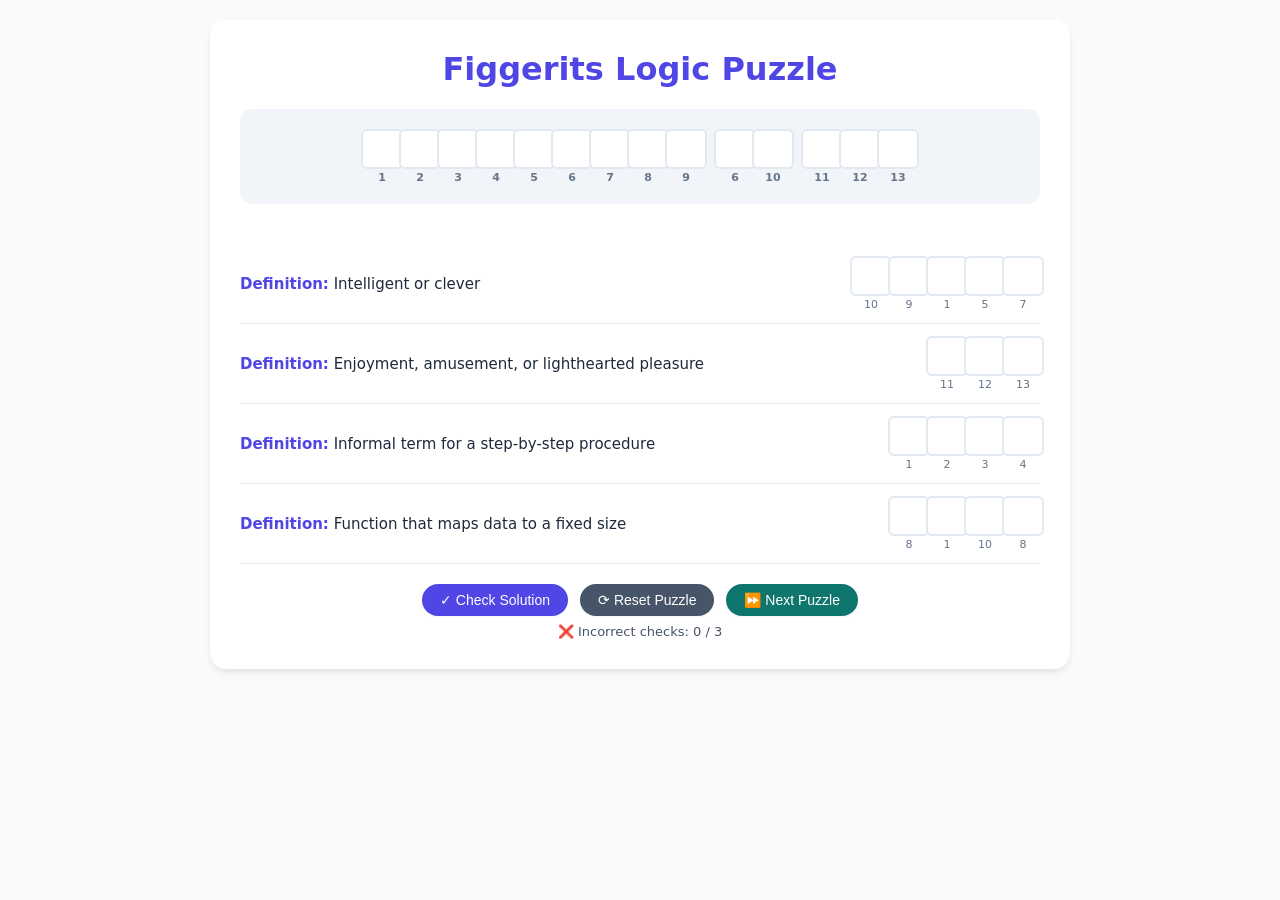
==== figgerets.html @ d5fcf30b "Add files via upload" ====
<!DOCTYPE html>
<html lang="en">
<head>
    <meta charset="UTF-8">
    <meta name="viewport" content="width=device-width, initial-scale=1.0, user-scalable=yes">
    <title>Figgerits Clone | CS Phrases + External Data</title>
    <style>
        /* -------- ORIGINAL APPEARANCE – UNCHANGED -------- */
        :root {
            --primary: #4f46e5;
            --background: #f8fafc;
            --card-bg: #ffffff;
            --text: #1e293b;
            --border: #e2e8f0;
        }

        body {
            font-family: system-ui, -apple-system, sans-serif;
            background-color: var(--background);
            color: var(--text);
            margin: 0;
            padding: 20px;
            display: flex;
            flex-direction: column;
            align-items: center;
        }

        .container {
            max-width: 800px;
            width: 100%;
            background: var(--card-bg);
            padding: 30px;
            border-radius: 16px;
            box-shadow: 0 4px 6px -1px rgb(0 0 0 / 0.1);
        }

        h1 {
            text-align: center;
            color: var(--primary);
            margin-top: 0;
        }

        /* Phrase Section */
        #main-phrase {
            display: flex;
            flex-wrap: wrap;
            gap: 15px;
            justify-content: center;
            margin-bottom: 40px;
            padding: 20px;
            background: #f1f5f9;
            border-radius: 12px;
        }

        .word-block {
            display: flex;
            gap: 4px;
        }

        /* Universal Tile Styling */
        .tile {
            display: flex;
            flex-direction: column;
            align-items: center;
            width: 34px;
        }

        .tile input {
            width: 100%;
            height: 34px;
            text-align: center;
            font-size: 18px;
            font-weight: bold;
            text-transform: uppercase;
            border: 2px solid var(--border);
            border-radius: 6px;
            outline: none;
            background: #fff;
        }

        .tile input:focus {
            border-color: var(--primary);
            background: #eef2ff;
        }

        .tile span {
            font-size: 11px;
            color: #64748b;
            margin-top: 2px;
        }

        /* Clues Section */
        .clue-row {
            display: flex;
            align-items: center;
            justify-content: space-between;
            padding: 12px 0;
            border-bottom: 1px solid var(--border);
            gap: 20px;
        }

        .clue-text {
            flex: 1;
            font-size: 15px;
        }

        .clue-text strong {
            color: var(--primary);
        }

        .clue-inputs {
            display: flex;
            gap: 4px;
        }

        /* Game status & controls */
        .game-status {
            margin-top: 20px;
            text-align: center;
        }

        .status-message {
            padding: 12px;
            border-radius: 8px;
            font-weight: bold;
            font-size: 16px;
            margin-bottom: 12px;
        }

        .win-msg {
            background: #bbf7d0;
            color: #166534;
        }

        .loss-msg {
            background: #fee2e2;
            color: #991b1b;
        }

        .action-buttons {
            display: flex;
            gap: 12px;
            justify-content: center;
            margin-top: 8px;
            flex-wrap: wrap;
        }

        .action-btn {
            background: var(--primary);
            border: none;
            color: white;
            font-weight: 500;
            padding: 8px 18px;
            border-radius: 30px;
            cursor: pointer;
            font-size: 14px;
            transition: opacity 0.2s;
            box-shadow: 0 1px 2px rgba(0,0,0,0.05);
        }

        .action-btn:hover {
            opacity: 0.85;
        }

        .action-btn.reset-btn {
            background: #475569;
        }

        .action-btn.next-btn {
            background: #0f766e;
        }

        #attempt-counter {
            font-size: 13px;
            color: #475569;
            margin-top: 8px;
        }
        
        /* Loading indicator */
        .loading {
            text-align: center;
            padding: 40px;
            color: var(--primary);
            font-weight: bold;
        }
    </style>
</head>
<body>

<div class="container">
    <h1>Figgerits Logic Puzzle</h1>
    
    <div id="main-phrase" class="loading">Loading puzzles...</div>
    <div id="clues-container"></div>

    <div class="game-status">
        <div id="status-message" class="status-message" style="display: none;"></div>
        <div class="action-buttons">
            <button id="check-btn" class="action-btn" disabled>✓ Check Solution</button>
            <button id="reset-btn" class="action-btn reset-btn" disabled>⟳ Reset Puzzle</button>
            <button id="next-btn" class="action-btn next-btn" disabled>⏩ Next Puzzle</button>
        </div>
        <div id="attempt-counter">❌ Incorrect checks: 0 / 3</div>
    </div>

    <div id="win-message" style="display: none;">🎉 Congratulations! You solved the puzzle!</div>
</div>

<script>
    // --------------------------------------------------------------
    // EXTERNAL DATA LOADING
    // --------------------------------------------------------------
    let phraseList = [];
    let cluePool = [];
    let currentPhraseIndex = 0;
    let currentPhraseText = "";
    let currentClues = [];
    let currentLetterMap = {};
    
    // Game state
    let incorrectAttempts = 0;
    let gameActive = true;
    let gameWon = false;
    let dataLoaded = false;
    
    // DOM elements
    const mainPhraseContainer = document.getElementById('main-phrase');
    const cluesContainer = document.getElementById('clues-container');
    const winMessageDiv = document.getElementById('win-message');
    const statusMsgDiv = document.getElementById('status-message');
    const attemptCounterSpan = document.getElementById('attempt-counter');
    const checkBtn = document.getElementById('check-btn');
    const resetBtn = document.getElementById('reset-btn');
    const nextBtn = document.getElementById('next-btn');
    
    // Helper functions (defined early)
    function getUniqueLetters(phraseText) {
        return new Set(phraseText.replace(/[^A-Z]/g, ''));
    }
    
    function getAllValidClues(phraseText) {
        const phraseLetters = getUniqueLetters(phraseText);
        const valid = [];
        for (let clue of cluePool) {
            const wordLetters = clue.word.toUpperCase();
            let allPresent = true;
            for (let ch of wordLetters) {
                if (!phraseLetters.has(ch)) {
                    allPresent = false;
                    break;
                }
            }
            if (allPresent) valid.push(clue);
        }
        return valid;
    }
    
    function selectCoveringClues(phraseText, maxClues = 6) {
        const phraseLettersSet = getUniqueLetters(phraseText);
        const requiredLetters = new Set(phraseLettersSet);
        const validClues = getAllValidClues(phraseText);
        
        if (validClues.length === 0) return [];
        
        const sortedClues = [...validClues].sort((a, b) => a.word.length - b.word.length);
        const selected = [];
        const covered = new Set();
        
        while (covered.size < requiredLetters.size && selected.length < maxClues) {
            let bestClue = null;
            let bestNewCoverage = 0;
            
            for (let clue of sortedClues) {
                if (selected.includes(clue)) continue;
                const clueLetters = new Set(clue.word.toUpperCase().split(''));
                let newCount = 0;
                for (let letter of clueLetters) {
                    if (requiredLetters.has(letter) && !covered.has(letter)) newCount++;
                }
                if (newCount > bestNewCoverage) {
                    bestNewCoverage = newCount;
                    bestClue = clue;
                }
            }
            
            if (bestClue === null) break;
            
            selected.push(bestClue);
            const newLetters = new Set(bestClue.word.toUpperCase().split(''));
            for (let letter of newLetters) {
                if (requiredLetters.has(letter)) covered.add(letter);
            }
        }
        
        if (covered.size < requiredLetters.size) {
            for (let clue of validClues) {
                const clueLetters = new Set(clue.word.toUpperCase().split(''));
                let missing = false;
                for (let letter of requiredLetters) {
                    if (!covered.has(letter) && clueLetters.has(letter)) {
                        covered.add(letter);
                        missing = true;
                    }
                }
                if (missing && !selected.includes(clue)) selected.push(clue);
                if (covered.size === requiredLetters.size) break;
            }
        }
        
        return selected;
    }
    
    function buildLetterMap(phraseText) {
        const uniqueLetters = [...new Set(phraseText.replace(/[^A-Z]/g, ''))];
        const map = {};
        uniqueLetters.forEach((letter, idx) => { map[letter] = idx + 1; });
        return map;
    }
    
    function renderGame() {
        mainPhraseContainer.innerHTML = '';
        cluesContainer.innerHTML = '';
        
        const words = currentPhraseText.split(' ');
        words.forEach(word => {
            const wordBlock = document.createElement('div');
            wordBlock.className = 'word-block';
            for (let ch of word) {
                const tile = document.createElement('div');
                tile.className = 'tile';
                if (/[A-Z]/.test(ch)) {
                    const num = currentLetterMap[ch];
                    tile.innerHTML = `<input type="text" maxlength="1" data-num="${num}" data-char="${ch}"><span>${num}</span>`;
                } else {
                    tile.innerHTML = `<span style="font-size:24px; font-weight:bold; line-height:34px;">${ch}</span>`;
                }
                wordBlock.appendChild(tile);
            }
            mainPhraseContainer.appendChild(wordBlock);
        });
        
        currentClues.forEach(clue => {
            const row = document.createElement('div');
            row.className = 'clue-row';
            const textDiv = document.createElement('div');
            textDiv.className = 'clue-text';
            textDiv.innerHTML = `<strong>Definition:</strong> ${clue.definition}`;
            const inputsDiv = document.createElement('div');
            inputsDiv.className = 'clue-inputs';
            for (let letter of clue.word) {
                const tile = document.createElement('div');
                tile.className = 'tile';
                const num = currentLetterMap[letter];
                tile.innerHTML = `<input type="text" maxlength="1" data-num="${num}" data-char="${letter}"><span>${num}</span>`;
                inputsDiv.appendChild(tile);
            }
            row.appendChild(textDiv);
            row.appendChild(inputsDiv);
            cluesContainer.appendChild(row);
        });
        
        attachSyncAndWinDetection();
    }
    
    function resetCurrentPuzzle() {
        if (!dataLoaded) return;
        incorrectAttempts = 0;
        gameActive = true;
        gameWon = false;
        winMessageDiv.style.display = 'none';
        statusMsgDiv.style.display = 'none';
        updateAttemptDisplay();
        const allInputs = document.querySelectorAll('input[data-num]');
        allInputs.forEach(inp => {
            inp.disabled = false;
            inp.value = '';
        });
        showStatusMessage("Puzzle reset. Good luck!", false);
        setTimeout(() => {
            if (statusMsgDiv.textContent.includes("reset")) statusMsgDiv.style.display = 'none';
        }, 1500);
    }
    
    function loadPuzzle(index) {
        if (!dataLoaded) return;
        if (index >= phraseList.length) index = 0;
        if (index < 0) index = phraseList.length - 1;
        currentPhraseIndex = index;
        currentPhraseText = phraseList[currentPhraseIndex].text;
        currentClues = selectCoveringClues(currentPhraseText, 6);
        if (currentClues.length === 0) {
            currentClues = getAllValidClues(currentPhraseText).slice(0, 4);
        }
        currentLetterMap = buildLetterMap(currentPhraseText);
        
        incorrectAttempts = 0;
        gameActive = true;
        gameWon = false;
        winMessageDiv.style.display = 'none';
        statusMsgDiv.style.display = 'none';
        updateAttemptDisplay();
        attemptCounterSpan.style.color = "#475569";
        renderGame();
        showStatusMessage(`New puzzle: "${currentPhraseText}"`, false);
        setTimeout(() => {
            if (statusMsgDiv.textContent.includes("New puzzle")) statusMsgDiv.style.display = 'none';
        }, 2000);
    }
    
    function updateAttemptDisplay() {
        if (!gameActive || gameWon) return;
        attemptCounterSpan.textContent = `❌ Incorrect checks: ${incorrectAttempts} / 3`;
        if (incorrectAttempts >= 3) {
            attemptCounterSpan.style.color = "#b91c1c";
        } else {
            attemptCounterSpan.style.color = "#475569";
        }
    }
    
    function showStatusMessage(text, isError = false, isWin = false) {
        statusMsgDiv.style.display = 'block';
        statusMsgDiv.textContent = text;
        statusMsgDiv.classList.remove('win-msg', 'loss-msg');
        if (isWin) {
            statusMsgDiv.classList.add('win-msg');
        } else if (isError) {
            statusMsgDiv.classList.add('loss-msg');
        } else {
            statusMsgDiv.classList.add('loss-msg');
        }
        if (!isWin && incorrectAttempts < 3 && gameActive) {
            setTimeout(() => {
                if (statusMsgDiv.textContent === text) statusMsgDiv.style.display = 'none';
            }, 2500);
        }
    }
    
    function getNextEmptyInput(currentInput) {
        const allInputs = Array.from(document.querySelectorAll('input[data-num]'));
        const currentIndex = allInputs.indexOf(currentInput);
        if (currentIndex === -1) return null;
        for (let i = currentIndex + 1; i < allInputs.length; i++) {
            const inp = allInputs[i];
            if (!inp.disabled && inp.value.trim() === '') return inp;
        }
        return null;
    }
    
    function moveToNextEmpty(currentInput) {
        const nextEmpty = getNextEmptyInput(currentInput);
        if (nextEmpty) nextEmpty.focus();
    }
    
    function handleWin() {
        if (gameWon) return;
        gameWon = true;
        gameActive = false;
        winMessageDiv.style.display = 'block';
        showStatusMessage("🎉 PERFECT! You solved the puzzle! 🎉", false, true);
        const allInputs = document.querySelectorAll('input[data-num]');
        allInputs.forEach(inp => inp.disabled = true);
        attemptCounterSpan.textContent = "✨ Puzzle completed! ✨";
    }
    
    function handleLoss() {
        if (gameWon) return;
        gameActive = false;
        gameWon = false;
        const allInputs = document.querySelectorAll('input[data-num]');
        allInputs.forEach(inp => inp.disabled = true);
        showStatusMessage("💀 GAME OVER – You lost! Press 'Reset Puzzle' to try again.", true);
        attemptCounterSpan.textContent = "❌ Maximum incorrect attempts reached. Game over.";
        attemptCounterSpan.style.color = "#b91c1c";
    }
    
    function isPuzzleSolved() {
        const allInputs = document.querySelectorAll('input[data-num]');
        for (let inp of allInputs) {
            const expected = inp.getAttribute('data-char');
            if (inp.value.toUpperCase() !== expected) return false;
        }
        return true;
    }
    
    function verifySolution() {
        if (!gameActive) {
            if (gameWon) showStatusMessage("You already won! Press Next Puzzle or Reset.", false);
            else showStatusMessage("Game over! Reset the puzzle to continue.", true);
            return;
        }
        if (isPuzzleSolved()) {
            handleWin();
        } else {
            incorrectAttempts++;
            updateAttemptDisplay();
            if (incorrectAttempts >= 3) {
                handleLoss();
            } else {
                const remaining = 3 - incorrectAttempts;
                showStatusMessage(`❌ Incorrect solution! ${remaining} ${remaining === 1 ? 'attempt' : 'attempts'} left.`, true);
            }
        }
    }
    
    function attachSyncAndWinDetection() {
        const allInputs = document.querySelectorAll('input[data-num]');
        allInputs.forEach(input => {
            const newInput = input.cloneNode(true);
            input.parentNode.replaceChild(newInput, input);
        });
        const freshInputs = document.querySelectorAll('input[data-num]');
        freshInputs.forEach(input => {
            input.addEventListener('input', (e) => {
                if (!gameActive) return;
                let raw = e.target.value.toUpperCase();
                let filtered = raw.replace(/[^A-Z]/g, '');
                if (filtered.length > 1) filtered = filtered.charAt(0);
                const oldValue = e.target.value;
                e.target.value = filtered;
                const num = e.target.getAttribute('data-num');
                document.querySelectorAll(`input[data-num="${num}"]`).forEach(syncInp => {
                    if (syncInp !== e.target && syncInp.value !== filtered) {
                        syncInp.value = filtered;
                    }
                });
                if (filtered !== "" && (oldValue === "" || filtered !== oldValue)) {
                    moveToNextEmpty(e.target);
                }
                if (gameActive && !gameWon && isPuzzleSolved()) {
                    handleWin();
                }
            });
            input.addEventListener('keydown', (e) => {
                if (e.key === ' ' || e.key === 'Space') e.preventDefault();
            });
        });
    }
    
    // Enable buttons after data load
    function enableGame() {
        checkBtn.disabled = false;
        resetBtn.disabled = false;
        nextBtn.disabled = false;
    }
    
    // Load external JSON files
    async function loadData() {
        try {
            const phrasesRes = await fetch('phrases.json');
            const cluesRes = await fetch('cluesPool.json');
            
            if (!phrasesRes.ok || !cluesRes.ok) throw new Error('Failed to load data files');
            
            const phrasesData = await phrasesRes.json();
            const cluesData = await cluesRes.json();
            
            phraseList = phrasesData.phrases;
            cluePool = cluesData.cluePool;
            
            if (!phraseList.length || !cluePool.length) throw new Error('Empty data');
            
            dataLoaded = true;
            enableGame();
            
            // Start first puzzle
            currentPhraseText = phraseList[0].text;
            currentClues = selectCoveringClues(currentPhraseText, 6);
            if (currentClues.length === 0) {
                currentClues = getAllValidClues(currentPhraseText).slice(0, 4);
            }
            currentLetterMap = buildLetterMap(currentPhraseText);
            renderGame();
            updateAttemptDisplay();
            
        } catch (error) {
            console.error(error);
            mainPhraseContainer.innerHTML = '<div class="loading" style="color:red;">Error loading puzzles. Make sure phrases.json and cluesPool.json are in the same folder.</div>';
        }
    }
    
    loadData();
    
    checkBtn.addEventListener('click', verifySolution);
    resetBtn.addEventListener('click', resetCurrentPuzzle);
    nextBtn.addEventListener('click', () => loadPuzzle(currentPhraseIndex + 1));
</script>
</body>
</html>
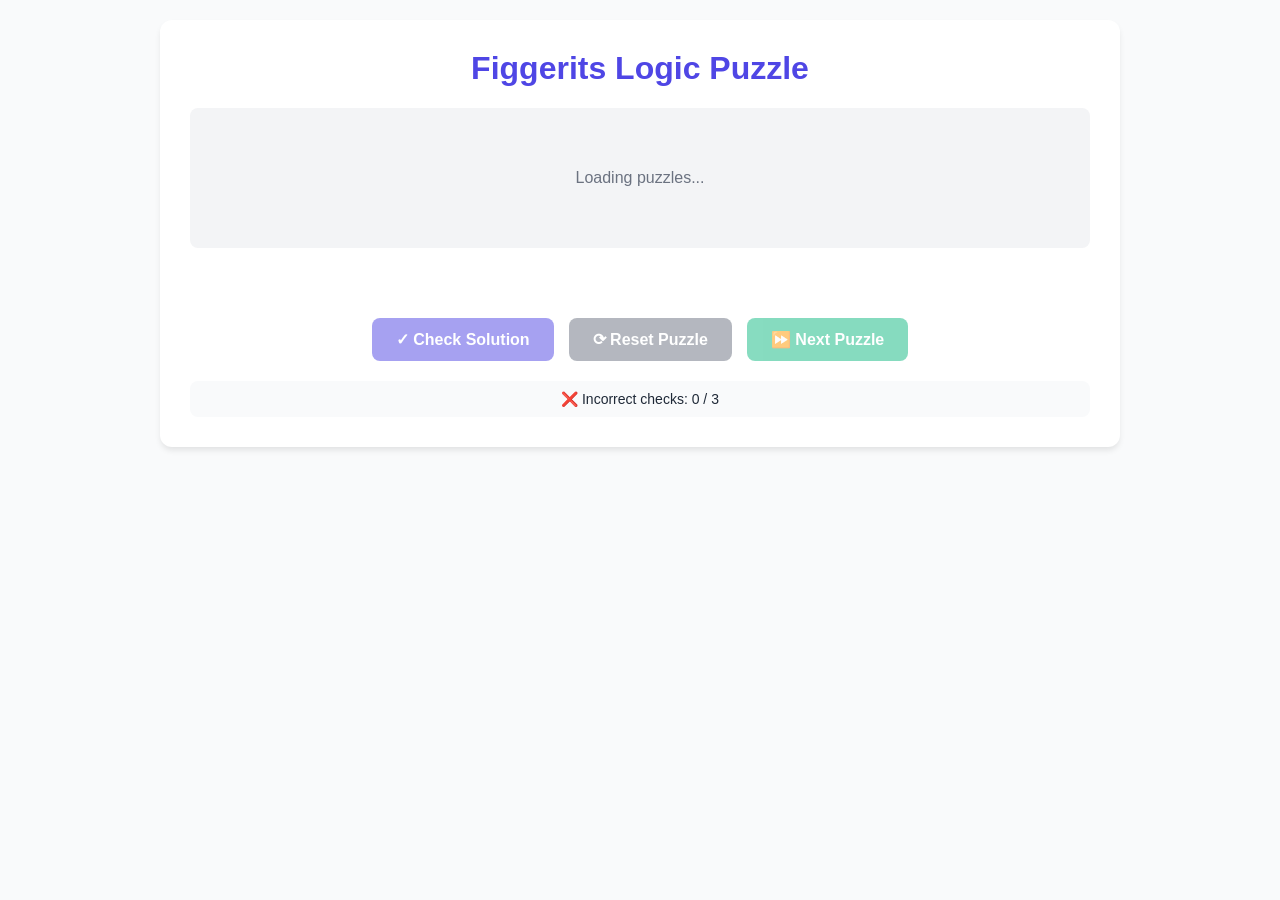
==== commit 6702f252: "Update figgerets.html" ====
--- a/figgerets.html
+++ b/figgerets.html
@@ -4,186 +4,7 @@
     <meta charset="UTF-8">
     <meta name="viewport" content="width=device-width, initial-scale=1.0, user-scalable=yes">
     <title>Figgerits Clone | CS Phrases + External Data</title>
-    <style>
-        /* -------- ORIGINAL APPEARANCE – UNCHANGED -------- */
-        :root {
-            --primary: #4f46e5;
-            --background: #f8fafc;
-            --card-bg: #ffffff;
-            --text: #1e293b;
-            --border: #e2e8f0;
-        }
-
-        body {
-            font-family: system-ui, -apple-system, sans-serif;
-            background-color: var(--background);
-            color: var(--text);
-            margin: 0;
-            padding: 20px;
-            display: flex;
-            flex-direction: column;
-            align-items: center;
-        }
-
-        .container {
-            max-width: 800px;
-            width: 100%;
-            background: var(--card-bg);
-            padding: 30px;
-            border-radius: 16px;
-            box-shadow: 0 4px 6px -1px rgb(0 0 0 / 0.1);
-        }
-
-        h1 {
-            text-align: center;
-            color: var(--primary);
-            margin-top: 0;
-        }
-
-        /* Phrase Section */
-        #main-phrase {
-            display: flex;
-            flex-wrap: wrap;
-            gap: 15px;
-            justify-content: center;
-            margin-bottom: 40px;
-            padding: 20px;
-            background: #f1f5f9;
-            border-radius: 12px;
-        }
-
-        .word-block {
-            display: flex;
-            gap: 4px;
-        }
-
-        /* Universal Tile Styling */
-        .tile {
-            display: flex;
-            flex-direction: column;
-            align-items: center;
-            width: 34px;
-        }
-
-        .tile input {
-            width: 100%;
-            height: 34px;
-            text-align: center;
-            font-size: 18px;
-            font-weight: bold;
-            text-transform: uppercase;
-            border: 2px solid var(--border);
-            border-radius: 6px;
-            outline: none;
-            background: #fff;
-        }
-
-        .tile input:focus {
-            border-color: var(--primary);
-            background: #eef2ff;
-        }
-
-        .tile span {
-            font-size: 11px;
-            color: #64748b;
-            margin-top: 2px;
-        }
-
-        /* Clues Section */
-        .clue-row {
-            display: flex;
-            align-items: center;
-            justify-content: space-between;
-            padding: 12px 0;
-            border-bottom: 1px solid var(--border);
-            gap: 20px;
-        }
-
-        .clue-text {
-            flex: 1;
-            font-size: 15px;
-        }
-
-        .clue-text strong {
-            color: var(--primary);
-        }
-
-        .clue-inputs {
-            display: flex;
-            gap: 4px;
-        }
-
-        /* Game status & controls */
-        .game-status {
-            margin-top: 20px;
-            text-align: center;
-        }
-
-        .status-message {
-            padding: 12px;
-            border-radius: 8px;
-            font-weight: bold;
-            font-size: 16px;
-            margin-bottom: 12px;
-        }
-
-        .win-msg {
-            background: #bbf7d0;
-            color: #166534;
-        }
-
-        .loss-msg {
-            background: #fee2e2;
-            color: #991b1b;
-        }
-
-        .action-buttons {
-            display: flex;
-            gap: 12px;
-            justify-content: center;
-            margin-top: 8px;
-            flex-wrap: wrap;
-        }
-
-        .action-btn {
-            background: var(--primary);
-            border: none;
-            color: white;
-            font-weight: 500;
-            padding: 8px 18px;
-            border-radius: 30px;
-            cursor: pointer;
-            font-size: 14px;
-            transition: opacity 0.2s;
-            box-shadow: 0 1px 2px rgba(0,0,0,0.05);
-        }
-
-        .action-btn:hover {
-            opacity: 0.85;
-        }
-
-        .action-btn.reset-btn {
-            background: #475569;
-        }
-
-        .action-btn.next-btn {
-            background: #0f766e;
-        }
-
-        #attempt-counter {
-            font-size: 13px;
-            color: #475569;
-            margin-top: 8px;
-        }
-        
-        /* Loading indicator */
-        .loading {
-            text-align: center;
-            padding: 40px;
-            color: var(--primary);
-            font-weight: bold;
-        }
-    </style>
+    <link rel="stylesheet" href="styles.css">
 </head>
 <body>
 
@@ -197,8 +18,8 @@
         <div id="status-message" class="status-message" style="display: none;"></div>
         <div class="action-buttons">
             <button id="check-btn" class="action-btn" disabled>✓ Check Solution</button>
-            <button id="reset-btn" class="action-btn reset-btn" disabled>⟳ Reset Puzzle</button>
-            <button id="next-btn" class="action-btn next-btn" disabled>⏩ Next Puzzle</button>
+            <button id="reset-btn" class="action-btn" disabled>⟳ Reset Puzzle</button>
+            <button id="next-btn" class="action-btn" disabled>⏩ Next Puzzle</button>
         </div>
         <div id="attempt-counter">❌ Incorrect checks: 0 / 3</div>
     </div>
@@ -206,383 +27,6 @@
     <div id="win-message" style="display: none;">🎉 Congratulations! You solved the puzzle!</div>
 </div>
 
-<script>
-    // --------------------------------------------------------------
-    // EXTERNAL DATA LOADING
-    // --------------------------------------------------------------
-    let phraseList = [];
-    let cluePool = [];
-    let currentPhraseIndex = 0;
-    let currentPhraseText = "";
-    let currentClues = [];
-    let currentLetterMap = {};
-    
-    // Game state
-    let incorrectAttempts = 0;
-    let gameActive = true;
-    let gameWon = false;
-    let dataLoaded = false;
-    
-    // DOM elements
-    const mainPhraseContainer = document.getElementById('main-phrase');
-    const cluesContainer = document.getElementById('clues-container');
-    const winMessageDiv = document.getElementById('win-message');
-    const statusMsgDiv = document.getElementById('status-message');
-    const attemptCounterSpan = document.getElementById('attempt-counter');
-    const checkBtn = document.getElementById('check-btn');
-    const resetBtn = document.getElementById('reset-btn');
-    const nextBtn = document.getElementById('next-btn');
-    
-    // Helper functions (defined early)
-    function getUniqueLetters(phraseText) {
-        return new Set(phraseText.replace(/[^A-Z]/g, ''));
-    }
-    
-    function getAllValidClues(phraseText) {
-        const phraseLetters = getUniqueLetters(phraseText);
-        const valid = [];
-        for (let clue of cluePool) {
-            const wordLetters = clue.word.toUpperCase();
-            let allPresent = true;
-            for (let ch of wordLetters) {
-                if (!phraseLetters.has(ch)) {
-                    allPresent = false;
-                    break;
-                }
-            }
-            if (allPresent) valid.push(clue);
-        }
-        return valid;
-    }
-    
-    function selectCoveringClues(phraseText, maxClues = 6) {
-        const phraseLettersSet = getUniqueLetters(phraseText);
-        const requiredLetters = new Set(phraseLettersSet);
-        const validClues = getAllValidClues(phraseText);
-        
-        if (validClues.length === 0) return [];
-        
-        const sortedClues = [...validClues].sort((a, b) => a.word.length - b.word.length);
-        const selected = [];
-        const covered = new Set();
-        
-        while (covered.size < requiredLetters.size && selected.length < maxClues) {
-            let bestClue = null;
-            let bestNewCoverage = 0;
-            
-            for (let clue of sortedClues) {
-                if (selected.includes(clue)) continue;
-                const clueLetters = new Set(clue.word.toUpperCase().split(''));
-                let newCount = 0;
-                for (let letter of clueLetters) {
-                    if (requiredLetters.has(letter) && !covered.has(letter)) newCount++;
-                }
-                if (newCount > bestNewCoverage) {
-                    bestNewCoverage = newCount;
-                    bestClue = clue;
-                }
-            }
-            
-            if (bestClue === null) break;
-            
-            selected.push(bestClue);
-            const newLetters = new Set(bestClue.word.toUpperCase().split(''));
-            for (let letter of newLetters) {
-                if (requiredLetters.has(letter)) covered.add(letter);
-            }
-        }
-        
-        if (covered.size < requiredLetters.size) {
-            for (let clue of validClues) {
-                const clueLetters = new Set(clue.word.toUpperCase().split(''));
-                let missing = false;
-                for (let letter of requiredLetters) {
-                    if (!covered.has(letter) && clueLetters.has(letter)) {
-                        covered.add(letter);
-                        missing = true;
-                    }
-                }
-                if (missing && !selected.includes(clue)) selected.push(clue);
-                if (covered.size === requiredLetters.size) break;
-            }
-        }
-        
-        return selected;
-    }
-    
-    function buildLetterMap(phraseText) {
-        const uniqueLetters = [...new Set(phraseText.replace(/[^A-Z]/g, ''))];
-        const map = {};
-        uniqueLetters.forEach((letter, idx) => { map[letter] = idx + 1; });
-        return map;
-    }
-    
-    function renderGame() {
-        mainPhraseContainer.innerHTML = '';
-        cluesContainer.innerHTML = '';
-        
-        const words = currentPhraseText.split(' ');
-        words.forEach(word => {
-            const wordBlock = document.createElement('div');
-            wordBlock.className = 'word-block';
-            for (let ch of word) {
-                const tile = document.createElement('div');
-                tile.className = 'tile';
-                if (/[A-Z]/.test(ch)) {
-                    const num = currentLetterMap[ch];
-                    tile.innerHTML = `<input type="text" maxlength="1" data-num="${num}" data-char="${ch}"><span>${num}</span>`;
-                } else {
-                    tile.innerHTML = `<span style="font-size:24px; font-weight:bold; line-height:34px;">${ch}</span>`;
-                }
-                wordBlock.appendChild(tile);
-            }
-            mainPhraseContainer.appendChild(wordBlock);
-        });
-        
-        currentClues.forEach(clue => {
-            const row = document.createElement('div');
-            row.className = 'clue-row';
-            const textDiv = document.createElement('div');
-            textDiv.className = 'clue-text';
-            textDiv.innerHTML = `<strong>Definition:</strong> ${clue.definition}`;
-            const inputsDiv = document.createElement('div');
-            inputsDiv.className = 'clue-inputs';
-            for (let letter of clue.word) {
-                const tile = document.createElement('div');
-                tile.className = 'tile';
-                const num = currentLetterMap[letter];
-                tile.innerHTML = `<input type="text" maxlength="1" data-num="${num}" data-char="${letter}"><span>${num}</span>`;
-                inputsDiv.appendChild(tile);
-            }
-            row.appendChild(textDiv);
-            row.appendChild(inputsDiv);
-            cluesContainer.appendChild(row);
-        });
-        
-        attachSyncAndWinDetection();
-    }
-    
-    function resetCurrentPuzzle() {
-        if (!dataLoaded) return;
-        incorrectAttempts = 0;
-        gameActive = true;
-        gameWon = false;
-        winMessageDiv.style.display = 'none';
-        statusMsgDiv.style.display = 'none';
-        updateAttemptDisplay();
-        const allInputs = document.querySelectorAll('input[data-num]');
-        allInputs.forEach(inp => {
-            inp.disabled = false;
-            inp.value = '';
-        });
-        showStatusMessage("Puzzle reset. Good luck!", false);
-        setTimeout(() => {
-            if (statusMsgDiv.textContent.includes("reset")) statusMsgDiv.style.display = 'none';
-        }, 1500);
-    }
-    
-    function loadPuzzle(index) {
-        if (!dataLoaded) return;
-        if (index >= phraseList.length) index = 0;
-        if (index < 0) index = phraseList.length - 1;
-        currentPhraseIndex = index;
-        currentPhraseText = phraseList[currentPhraseIndex].text;
-        currentClues = selectCoveringClues(currentPhraseText, 6);
-        if (currentClues.length === 0) {
-            currentClues = getAllValidClues(currentPhraseText).slice(0, 4);
-        }
-        currentLetterMap = buildLetterMap(currentPhraseText);
-        
-        incorrectAttempts = 0;
-        gameActive = true;
-        gameWon = false;
-        winMessageDiv.style.display = 'none';
-        statusMsgDiv.style.display = 'none';
-        updateAttemptDisplay();
-        attemptCounterSpan.style.color = "#475569";
-        renderGame();
-        showStatusMessage(`New puzzle: "${currentPhraseText}"`, false);
-        setTimeout(() => {
-            if (statusMsgDiv.textContent.includes("New puzzle")) statusMsgDiv.style.display = 'none';
-        }, 2000);
-    }
-    
-    function updateAttemptDisplay() {
-        if (!gameActive || gameWon) return;
-        attemptCounterSpan.textContent = `❌ Incorrect checks: ${incorrectAttempts} / 3`;
-        if (incorrectAttempts >= 3) {
-            attemptCounterSpan.style.color = "#b91c1c";
-        } else {
-            attemptCounterSpan.style.color = "#475569";
-        }
-    }
-    
-    function showStatusMessage(text, isError = false, isWin = false) {
-        statusMsgDiv.style.display = 'block';
-        statusMsgDiv.textContent = text;
-        statusMsgDiv.classList.remove('win-msg', 'loss-msg');
-        if (isWin) {
-            statusMsgDiv.classList.add('win-msg');
-        } else if (isError) {
-            statusMsgDiv.classList.add('loss-msg');
-        } else {
-            statusMsgDiv.classList.add('loss-msg');
-        }
-        if (!isWin && incorrectAttempts < 3 && gameActive) {
-            setTimeout(() => {
-                if (statusMsgDiv.textContent === text) statusMsgDiv.style.display = 'none';
-            }, 2500);
-        }
-    }
-    
-    function getNextEmptyInput(currentInput) {
-        const allInputs = Array.from(document.querySelectorAll('input[data-num]'));
-        const currentIndex = allInputs.indexOf(currentInput);
-        if (currentIndex === -1) return null;
-        for (let i = currentIndex + 1; i < allInputs.length; i++) {
-            const inp = allInputs[i];
-            if (!inp.disabled && inp.value.trim() === '') return inp;
-        }
-        return null;
-    }
-    
-    function moveToNextEmpty(currentInput) {
-        const nextEmpty = getNextEmptyInput(currentInput);
-        if (nextEmpty) nextEmpty.focus();
-    }
-    
-    function handleWin() {
-        if (gameWon) return;
-        gameWon = true;
-        gameActive = false;
-        winMessageDiv.style.display = 'block';
-        showStatusMessage("🎉 PERFECT! You solved the puzzle! 🎉", false, true);
-        const allInputs = document.querySelectorAll('input[data-num]');
-        allInputs.forEach(inp => inp.disabled = true);
-        attemptCounterSpan.textContent = "✨ Puzzle completed! ✨";
-    }
-    
-    function handleLoss() {
-        if (gameWon) return;
-        gameActive = false;
-        gameWon = false;
-        const allInputs = document.querySelectorAll('input[data-num]');
-        allInputs.forEach(inp => inp.disabled = true);
-        showStatusMessage("💀 GAME OVER – You lost! Press 'Reset Puzzle' to try again.", true);
-        attemptCounterSpan.textContent = "❌ Maximum incorrect attempts reached. Game over.";
-        attemptCounterSpan.style.color = "#b91c1c";
-    }
-    
-    function isPuzzleSolved() {
-        const allInputs = document.querySelectorAll('input[data-num]');
-        for (let inp of allInputs) {
-            const expected = inp.getAttribute('data-char');
-            if (inp.value.toUpperCase() !== expected) return false;
-        }
-        return true;
-    }
-    
-    function verifySolution() {
-        if (!gameActive) {
-            if (gameWon) showStatusMessage("You already won! Press Next Puzzle or Reset.", false);
-            else showStatusMessage("Game over! Reset the puzzle to continue.", true);
-            return;
-        }
-        if (isPuzzleSolved()) {
-            handleWin();
-        } else {
-            incorrectAttempts++;
-            updateAttemptDisplay();
-            if (incorrectAttempts >= 3) {
-                handleLoss();
-            } else {
-                const remaining = 3 - incorrectAttempts;
-                showStatusMessage(`❌ Incorrect solution! ${remaining} ${remaining === 1 ? 'attempt' : 'attempts'} left.`, true);
-            }
-        }
-    }
-    
-    function attachSyncAndWinDetection() {
-        const allInputs = document.querySelectorAll('input[data-num]');
-        allInputs.forEach(input => {
-            const newInput = input.cloneNode(true);
-            input.parentNode.replaceChild(newInput, input);
-        });
-        const freshInputs = document.querySelectorAll('input[data-num]');
-        freshInputs.forEach(input => {
-            input.addEventListener('input', (e) => {
-                if (!gameActive) return;
-                let raw = e.target.value.toUpperCase();
-                let filtered = raw.replace(/[^A-Z]/g, '');
-                if (filtered.length > 1) filtered = filtered.charAt(0);
-                const oldValue = e.target.value;
-                e.target.value = filtered;
-                const num = e.target.getAttribute('data-num');
-                document.querySelectorAll(`input[data-num="${num}"]`).forEach(syncInp => {
-                    if (syncInp !== e.target && syncInp.value !== filtered) {
-                        syncInp.value = filtered;
-                    }
-                });
-                if (filtered !== "" && (oldValue === "" || filtered !== oldValue)) {
-                    moveToNextEmpty(e.target);
-                }
-                if (gameActive && !gameWon && isPuzzleSolved()) {
-                    handleWin();
-                }
-            });
-            input.addEventListener('keydown', (e) => {
-                if (e.key === ' ' || e.key === 'Space') e.preventDefault();
-            });
-        });
-    }
-    
-    // Enable buttons after data load
-    function enableGame() {
-        checkBtn.disabled = false;
-        resetBtn.disabled = false;
-        nextBtn.disabled = false;
-    }
-    
-    // Load external JSON files
-    async function loadData() {
-        try {
-            const phrasesRes = await fetch('phrases.json');
-            const cluesRes = await fetch('cluesPool.json');
-            
-            if (!phrasesRes.ok || !cluesRes.ok) throw new Error('Failed to load data files');
-            
-            const phrasesData = await phrasesRes.json();
-            const cluesData = await cluesRes.json();
-            
-            phraseList = phrasesData.phrases;
-            cluePool = cluesData.cluePool;
-            
-            if (!phraseList.length || !cluePool.length) throw new Error('Empty data');
-            
-            dataLoaded = true;
-            enableGame();
-            
-            // Start first puzzle
-            currentPhraseText = phraseList[0].text;
-            currentClues = selectCoveringClues(currentPhraseText, 6);
-            if (currentClues.length === 0) {
-                currentClues = getAllValidClues(currentPhraseText).slice(0, 4);
-            }
-            currentLetterMap = buildLetterMap(currentPhraseText);
-            renderGame();
-            updateAttemptDisplay();
-            
-        } catch (error) {
-            console.error(error);
-            mainPhraseContainer.innerHTML = '<div class="loading" style="color:red;">Error loading puzzles. Make sure phrases.json and cluesPool.json are in the same folder.</div>';
-        }
-    }
-    
-    loadData();
-    
-    checkBtn.addEventListener('click', verifySolution);
-    resetBtn.addEventListener('click', resetCurrentPuzzle);
-    nextBtn.addEventListener('click', () => loadPuzzle(currentPhraseIndex + 1));
-</script>
+<script src="script.js"></script>
 </body>
 </html>
--- a/styles.css
+++ b/styles.css
@@ -0,0 +1,325 @@
+:root {
+    --primary: #4f46e5;
+    --primary-hover: #4338ca;
+    --bg: #f9fafb;
+    --card-bg: #ffffff;
+    --text: #1f2937;
+    --border: #e5e7eb;
+    --success: #10b981;
+    --warning: #f59e0b;
+    --error: #ef4444;
+}
+
+body {
+    font-family: -apple-system, BlinkMacSystemFont, "Segoe UI", Roboto, Helvetica, Arial, sans-serif;
+    background-color: var(--bg);
+    color: var(--text);
+    margin: 0;
+    padding: 20px;
+    display: flex;
+    flex-direction: column;
+    align-items: center;
+}
+
+.container {
+    max-width: 900px;
+    width: 100%;
+    background: var(--card-bg);
+    padding: 30px;
+    border-radius: 12px;
+    box-shadow: 0 4px 6px -1px rgba(0, 0, 0, 0.1);
+}
+
+h1 {
+    text-align: center;
+    margin-top: 0;
+    color: var(--primary);
+}
+
+/* Loading state */
+.loading {
+    text-align: center;
+    padding: 40px;
+    color: #6b7280;
+    font-size: 16px;
+}
+
+/* Main phrase container */
+#main-phrase {
+    display: flex;
+    flex-direction: row;
+    flex-wrap: wrap;
+    justify-content: center;
+    align-items: center;
+    gap: 15px;
+    margin-bottom: 40px;
+    padding: 20px;
+    background-color: #f3f4f6;
+    border-radius: 8px;
+    overflow-x: auto;
+    min-height: 100px;
+}
+
+/* Word blocks */
+.word-block {
+    display: flex;
+    flex-direction: row;
+    gap: 6px;
+    background: #ffffff;
+    padding: 8px 12px;
+    border-radius: 12px;
+    box-shadow: 0 1px 2px rgba(0, 0, 0, 0.05);
+}
+
+/* Tiles */
+.tile {
+    display: flex;
+    flex-direction: column;
+    align-items: center;
+    width: 48px;
+}
+
+.tile-input {
+    width: 100%;
+    height: 48px;
+    text-align: center;
+    font-size: 22px;
+    font-weight: bold;
+    text-transform: uppercase;
+    border: 2px solid var(--border);
+    border-radius: 8px;
+    outline: none;
+    background: white;
+    font-family: monospace;
+}
+
+.tile-input:focus {
+    border-color: var(--primary);
+    box-shadow: 0 0 0 3px rgba(79, 70, 229, 0.2);
+}
+
+.tile-input:disabled {
+    background-color: #f3f4f6;
+    color: #9ca3af;
+    cursor: not-allowed;
+}
+
+.tile span {
+    font-size: 11px;
+    color: #6b7280;
+    margin-top: 4px;
+    font-weight: 500;
+}
+
+/* Clues container */
+#clues-container {
+    display: flex;
+    flex-direction: column;
+    gap: 16px;
+    margin-bottom: 20px;
+}
+
+.clue-row {
+    display: flex;
+    flex-direction: row;
+    flex-wrap: wrap;
+    gap: 10px;
+    padding: 12px;
+    background: #f9fafb;
+    border-radius: 10px;
+    border: 1px solid var(--border);
+    transition: all 0.2s;
+    align-items: center;
+}
+
+.clue-text {
+    flex: 1;
+    font-size: 15px;
+    font-weight: 600;
+    color: var(--primary);
+    min-width: 150px;
+}
+
+.clue-inputs {
+    display: flex;
+    flex-direction: row;
+    gap: 8px;
+    flex-wrap: wrap;
+    align-items: center;
+}
+
+.clue-inputs .tile {
+    width: 52px;
+}
+
+/* Game status section */
+.game-status {
+    margin-top: 30px;
+}
+
+.status-message {
+    text-align: center;
+    padding: 12px;
+    border-radius: 8px;
+    font-size: 15px;
+    font-weight: 500;
+    margin-bottom: 20px;
+}
+
+.win-msg {
+    background-color: #d1fae5;
+    color: #065f46;
+    border: 1px solid #34d399;
+}
+
+.loss-msg {
+    background-color: #fee2e2;
+    color: #991b1b;
+    border: 1px solid #f87171;
+}
+
+/* Action buttons */
+.action-buttons {
+    display: flex;
+    justify-content: center;
+    gap: 15px;
+    flex-wrap: wrap;
+    margin-bottom: 20px;
+}
+
+.action-btn {
+    padding: 12px 24px;
+    font-size: 16px;
+    font-weight: 600;
+    border: none;
+    border-radius: 8px;
+    cursor: pointer;
+    transition: all 0.2s;
+}
+
+.action-btn:disabled {
+    opacity: 0.5;
+    cursor: not-allowed;
+    transform: none;
+}
+
+.action-btn:active:not(:disabled) {
+    transform: translateY(1px);
+}
+
+#check-btn {
+    background-color: var(--primary);
+    color: white;
+}
+
+#check-btn:hover:not(:disabled) {
+    background-color: var(--primary-hover);
+    transform: translateY(-1px);
+}
+
+#reset-btn {
+    background-color: #6b7280;
+    color: white;
+}
+
+#reset-btn:hover:not(:disabled) {
+    background-color: #4b5563;
+    transform: translateY(-1px);
+}
+
+#next-btn {
+    background-color: var(--success);
+    color: white;
+}
+
+#next-btn:hover:not(:disabled) {
+    background-color: #059669;
+    transform: translateY(-1px);
+}
+
+/* Attempt counter */
+#attempt-counter {
+    text-align: center;
+    font-size: 14px;
+    font-weight: 500;
+    padding: 10px;
+    background-color: #f9fafb;
+    border-radius: 8px;
+    margin-top: 10px;
+}
+
+/* Win message */
+#win-message {
+    text-align: center;
+    margin-top: 20px;
+    padding: 15px;
+    background-color: #d1fae5;
+    color: #065f46;
+    border-radius: 8px;
+    font-size: 18px;
+    font-weight: bold;
+    animation: celebrate 0.5s ease-in-out 3;
+}
+
+@keyframes celebrate {
+    0%, 100% { transform: scale(1); }
+    50% { transform: scale(1.05); }
+}
+
+/* Responsive design */
+@media (max-width: 640px) {
+    .container {
+        padding: 20px;
+    }
+    
+    .tile {
+        width: 38px;
+    }
+    
+    .tile-input {
+        height: 38px;
+        font-size: 18px;
+    }
+    
+    .clue-inputs .tile {
+        width: 42px;
+    }
+    
+    .word-block {
+        padding: 5px 8px;
+    }
+    
+    .action-btn {
+        padding: 10px 18px;
+        font-size: 14px;
+    }
+}
+
+/* Error state */
+.error-state {
+    text-align: center;
+    padding: 40px;
+    color: var(--error);
+    background-color: #fee2e2;
+    border-radius: 8px;
+}
+
+/* Scrollbar styling */
+::-webkit-scrollbar {
+    width: 8px;
+    height: 8px;
+}
+
+::-webkit-scrollbar-track {
+    background: var(--border);
+    border-radius: 4px;
+}
+
+::-webkit-scrollbar-thumb {
+    background: var(--primary);
+    border-radius: 4px;
+}
+
+::-webkit-scrollbar-thumb:hover {
+    background: var(--primary-hover);
+}
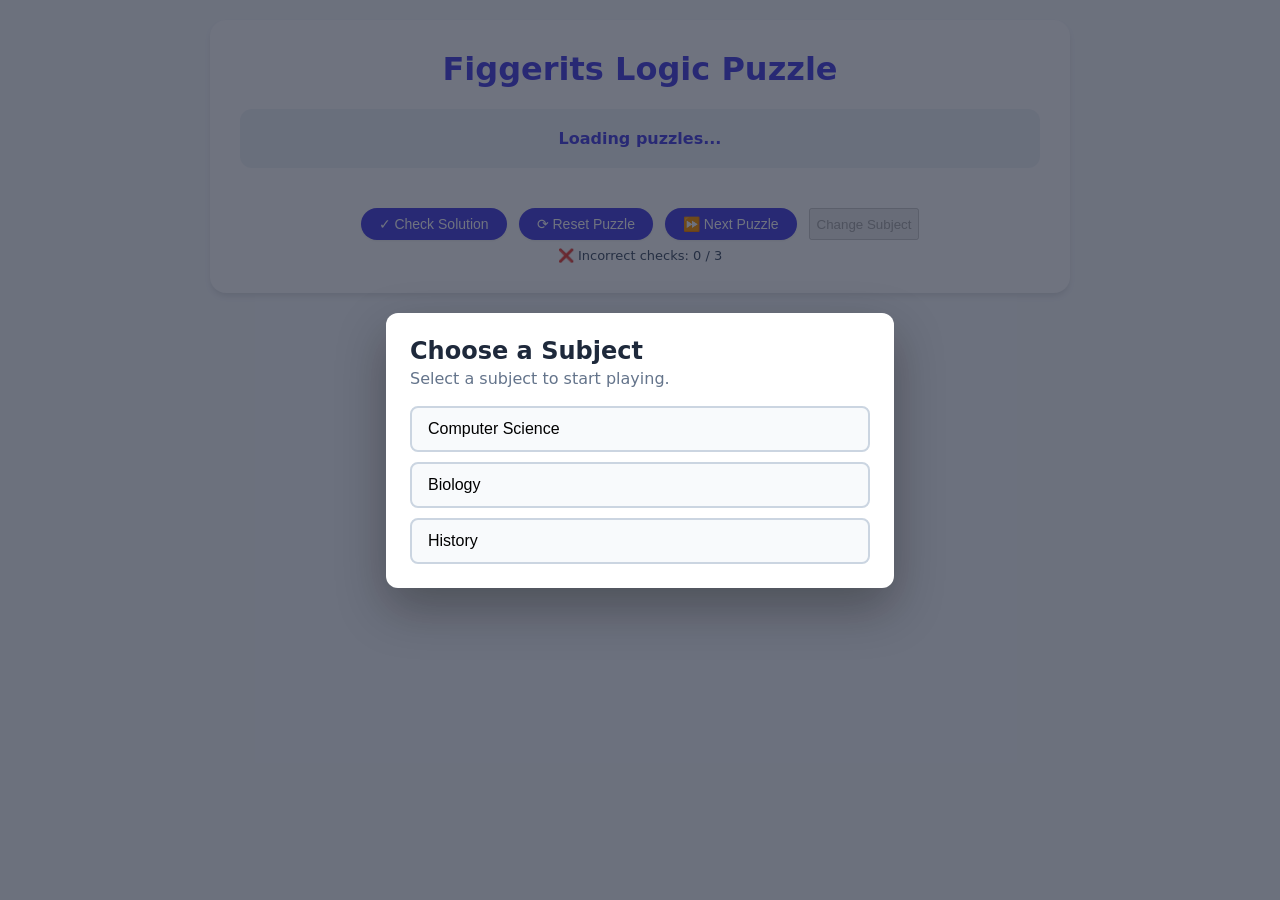
==== commit 9c65cebb: "Add files via upload" ====
--- a/figgerets.html
+++ b/figgerets.html
@@ -20,6 +20,7 @@
             <button id="check-btn" class="action-btn" disabled>✓ Check Solution</button>
             <button id="reset-btn" class="action-btn" disabled>⟳ Reset Puzzle</button>
             <button id="next-btn" class="action-btn" disabled>⏩ Next Puzzle</button>
+            <button id="subject-btn" disabled>Change Subject</button>
         </div>
         <div id="attempt-counter">❌ Incorrect checks: 0 / 3</div>
     </div>
@@ -27,6 +28,20 @@
     <div id="win-message" style="display: none;">🎉 Congratulations! You solved the puzzle!</div>
 </div>
 
+<!-- Subject selection popup -->
+<div id="subject-modal" class="modal-overlay">
+  <div class="modal-box">
+    <h2>Choose a Subject</h2>
+    <p class="modal-sub">Select a subject to start playing.</p>
+    <div id="subject-list" class="subject-list">
+      <div class="loading">Loading subjects…</div>
+    </div>
+    <button id="cancel-subject-btn" class="subject-btn" style="display:none; margin-top:14px;">
+      Cancel
+    </button>
+  </div>
+</div>
+
 <script src="script.js"></script>
 </body>
 </html>
--- a/styles.css
+++ b/styles.css
@@ -1,18 +1,14 @@
 :root {
     --primary: #4f46e5;
-    --primary-hover: #4338ca;
-    --bg: #f9fafb;
+    --background: #f8fafc;
     --card-bg: #ffffff;
-    --text: #1f2937;
-    --border: #e5e7eb;
-    --success: #10b981;
-    --warning: #f59e0b;
-    --error: #ef4444;
+    --text: #1e293b;
+    --border: #e2e8f0;
 }
 
 body {
-    font-family: -apple-system, BlinkMacSystemFont, "Segoe UI", Roboto, Helvetica, Arial, sans-serif;
-    background-color: var(--bg);
+    font-family: system-ui, -apple-system, sans-serif;
+    background-color: var(--background);
     color: var(--text);
     margin: 0;
     padding: 20px;
@@ -22,304 +18,200 @@
 }
 
 .container {
-    max-width: 900px;
+    max-width: 800px;
     width: 100%;
     background: var(--card-bg);
     padding: 30px;
-    border-radius: 12px;
-    box-shadow: 0 4px 6px -1px rgba(0, 0, 0, 0.1);
+    border-radius: 16px;
+    box-shadow: 0 4px 6px -1px rgb(0 0 0 / 0.1);
 }
 
 h1 {
     text-align: center;
+    color: var(--primary);
     margin-top: 0;
-    color: var(--primary);
-}
-
-/* Loading state */
-.loading {
-    text-align: center;
-    padding: 40px;
-    color: #6b7280;
-    font-size: 16px;
-}
-
-/* Main phrase container */
+}
+
+/* Phrase Section */
 #main-phrase {
     display: flex;
-    flex-direction: row;
     flex-wrap: wrap;
+    gap: 15px;
     justify-content: center;
-    align-items: center;
-    gap: 15px;
     margin-bottom: 40px;
     padding: 20px;
-    background-color: #f3f4f6;
-    border-radius: 8px;
-    overflow-x: auto;
-    min-height: 100px;
-}
-
-/* Word blocks */
+    background: #f1f5f9;
+    border-radius: 12px;
+}
+
 .word-block {
     display: flex;
-    flex-direction: row;
-    gap: 6px;
-    background: #ffffff;
-    padding: 8px 12px;
-    border-radius: 12px;
-    box-shadow: 0 1px 2px rgba(0, 0, 0, 0.05);
-}
-
-/* Tiles */
+    gap: 4px;
+}
+
+/* Universal Tile Styling */
 .tile {
     display: flex;
     flex-direction: column;
     align-items: center;
-    width: 48px;
-}
-
-.tile-input {
+    width: 34px;
+}
+
+.tile input {
     width: 100%;
-    height: 48px;
-    text-align: center;
-    font-size: 22px;
+    height: 34px;
+    text-align: center;
+    font-size: 18px;
     font-weight: bold;
     text-transform: uppercase;
     border: 2px solid var(--border);
-    border-radius: 8px;
+    border-radius: 6px;
     outline: none;
-    background: white;
-    font-family: monospace;
-}
-
-.tile-input:focus {
+    background: #fff;
+}
+
+.tile input:focus {
     border-color: var(--primary);
-    box-shadow: 0 0 0 3px rgba(79, 70, 229, 0.2);
-}
-
-.tile-input:disabled {
-    background-color: #f3f4f6;
-    color: #9ca3af;
-    cursor: not-allowed;
+    background: #eef2ff;
 }
 
 .tile span {
     font-size: 11px;
-    color: #6b7280;
-    margin-top: 4px;
-    font-weight: 500;
-}
-
-/* Clues container */
-#clues-container {
-    display: flex;
-    flex-direction: column;
-    gap: 16px;
-    margin-bottom: 20px;
-}
-
+    color: #64748b;
+    margin-top: 2px;
+}
+
+/* Clues Section */
 .clue-row {
     display: flex;
-    flex-direction: row;
-    flex-wrap: wrap;
-    gap: 10px;
-    padding: 12px;
-    background: #f9fafb;
-    border-radius: 10px;
-    border: 1px solid var(--border);
-    transition: all 0.2s;
     align-items: center;
+    justify-content: space-between;
+    padding: 12px 0;
+    border-bottom: 1px solid var(--border);
+    gap: 20px;
 }
 
 .clue-text {
     flex: 1;
     font-size: 15px;
-    font-weight: 600;
+}
+
+.clue-text strong {
     color: var(--primary);
-    min-width: 150px;
 }
 
 .clue-inputs {
     display: flex;
-    flex-direction: row;
-    gap: 8px;
-    flex-wrap: wrap;
-    align-items: center;
-}
-
-.clue-inputs .tile {
-    width: 52px;
-}
-
-/* Game status section */
+    gap: 4px;
+}
+
+/* Game status & controls */
 .game-status {
-    margin-top: 30px;
+    margin-top: 20px;
+    text-align: center;
 }
 
 .status-message {
-    text-align: center;
     padding: 12px;
     border-radius: 8px;
-    font-size: 15px;
+    font-weight: bold;
+    font-size: 16px;
+    margin-bottom: 12px;
+}
+
+.win-msg {
+    background: #bbf7d0;
+    color: #166534;
+}
+
+.loss-msg {
+    background: #fee2e2;
+    color: #991b1b;
+}
+
+.action-buttons {
+    display: flex;
+    gap: 12px;
+    justify-content: center;
+    margin-top: 8px;
+    flex-wrap: wrap;
+}
+
+.action-btn {
+    background: var(--primary);
+    border: none;
+    color: white;
     font-weight: 500;
-    margin-bottom: 20px;
-}
-
-.win-msg {
-    background-color: #d1fae5;
-    color: #065f46;
-    border: 1px solid #34d399;
-}
-
-.loss-msg {
-    background-color: #fee2e2;
-    color: #991b1b;
-    border: 1px solid #f87171;
-}
-
-/* Action buttons */
-.action-buttons {
-    display: flex;
-    justify-content: center;
-    gap: 15px;
-    flex-wrap: wrap;
-    margin-bottom: 20px;
-}
-
-.action-btn {
-    padding: 12px 24px;
-    font-size: 16px;
-    font-weight: 600;
-    border: none;
-    border-radius: 8px;
+    padding: 8px 18px;
+    border-radius: 30px;
     cursor: pointer;
-    transition: all 0.2s;
-}
-
-.action-btn:disabled {
-    opacity: 0.5;
-    cursor: not-allowed;
-    transform: none;
-}
-
-.action-btn:active:not(:disabled) {
-    transform: translateY(1px);
-}
-
-#check-btn {
-    background-color: var(--primary);
-    color: white;
-}
-
-#check-btn:hover:not(:disabled) {
-    background-color: var(--primary-hover);
-    transform: translateY(-1px);
-}
-
-#reset-btn {
-    background-color: #6b7280;
-    color: white;
-}
-
-#reset-btn:hover:not(:disabled) {
-    background-color: #4b5563;
-    transform: translateY(-1px);
-}
-
-#next-btn {
-    background-color: var(--success);
-    color: white;
-}
-
-#next-btn:hover:not(:disabled) {
-    background-color: #059669;
-    transform: translateY(-1px);
-}
-
-/* Attempt counter */
+    font-size: 14px;
+    transition: opacity 0.2s;
+    box-shadow: 0 1px 2px rgba(0,0,0,0.05);
+}
+
+.action-btn:hover {
+    opacity: 0.85;
+}
+
+.action-btn.reset-btn {
+    background: #475569;
+}
+
+.action-btn.next-btn {
+    background: #0f766e;
+}
+
 #attempt-counter {
-    text-align: center;
-    font-size: 14px;
-    font-weight: 500;
-    padding: 10px;
-    background-color: #f9fafb;
-    border-radius: 8px;
-    margin-top: 10px;
-}
-
-/* Win message */
-#win-message {
-    text-align: center;
-    margin-top: 20px;
-    padding: 15px;
-    background-color: #d1fae5;
-    color: #065f46;
-    border-radius: 8px;
-    font-size: 18px;
+    font-size: 13px;
+    color: #475569;
+    margin-top: 8px;
+}
+
+/* Loading indicator */
+.loading {
+    text-align: center;
+    padding: 40px;
+    color: var(--primary);
     font-weight: bold;
-    animation: celebrate 0.5s ease-in-out 3;
-}
-
-@keyframes celebrate {
-    0%, 100% { transform: scale(1); }
-    50% { transform: scale(1.05); }
-}
-
-/* Responsive design */
-@media (max-width: 640px) {
-    .container {
-        padding: 20px;
-    }
-    
-    .tile {
-        width: 38px;
-    }
-    
-    .tile-input {
-        height: 38px;
-        font-size: 18px;
-    }
-    
-    .clue-inputs .tile {
-        width: 42px;
-    }
-    
-    .word-block {
-        padding: 5px 8px;
-    }
-    
-    .action-btn {
-        padding: 10px 18px;
-        font-size: 14px;
-    }
-}
-
-/* Error state */
-.error-state {
-    text-align: center;
-    padding: 40px;
-    color: var(--error);
-    background-color: #fee2e2;
-    border-radius: 8px;
-}
-
-/* Scrollbar styling */
-::-webkit-scrollbar {
-    width: 8px;
-    height: 8px;
-}
-
-::-webkit-scrollbar-track {
-    background: var(--border);
-    border-radius: 4px;
-}
-
-::-webkit-scrollbar-thumb {
-    background: var(--primary);
-    border-radius: 4px;
-}
-
-::-webkit-scrollbar-thumb:hover {
-    background: var(--primary-hover);
-}
+}
+
+.modal-overlay {
+  position: fixed;
+  inset: 0;
+  background: rgba(15, 23, 42, 0.6);
+  display: flex;
+  align-items: center;
+  justify-content: center;
+  z-index: 1000;
+}
+.modal-overlay.hidden { display: none; }
+
+.modal-box {
+  background: #fff;
+  border-radius: 12px;
+  padding: 24px;
+  width: 90%;
+  max-width: 460px;
+  max-height: 80vh;
+  overflow-y: auto;
+  box-shadow: 0 20px 50px rgba(0, 0, 0, 0.3);
+}
+.modal-box h2 { margin: 0 0 4px; }
+.modal-sub { margin: 0 0 18px; color: #64748b; }
+
+.subject-list { display: flex; flex-direction: column; gap: 10px; }
+
+.subject-btn {
+  padding: 12px 16px;
+  border: 2px solid #cbd5e1;
+  border-radius: 8px;
+  background: #f8fafc;
+  font-size: 16px;
+  text-align: left;
+  cursor: pointer;
+  transition: all 0.15s;
+}
+.subject-btn:hover { border-color: #3b82f6; background: #eff6ff; }
+.subject-btn.active { border-color: #2563eb; background: #dbeafe; font-weight: bold; }
+.subject-btn:disabled { opacity: 0.5; cursor: not-allowed; }
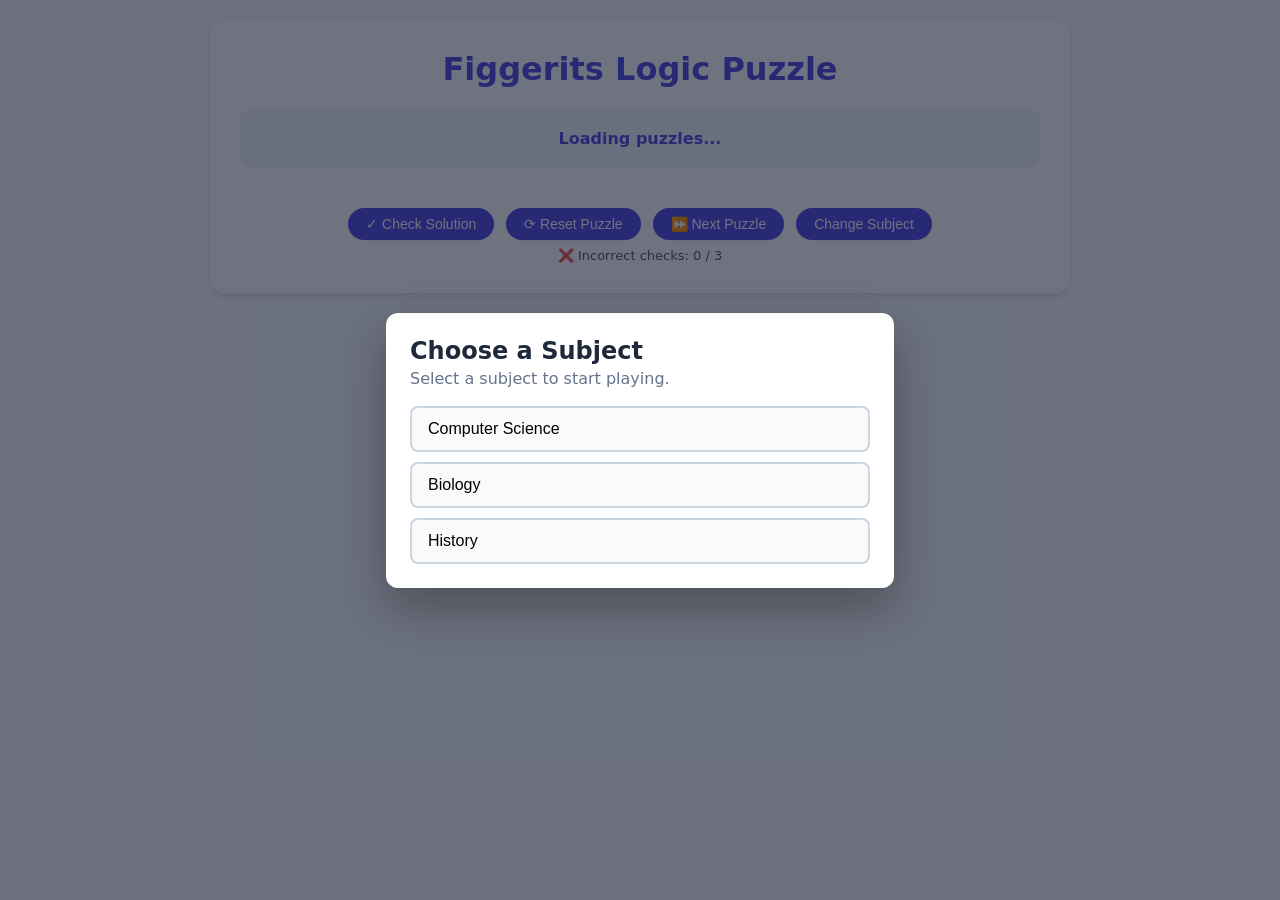
==== commit e26090fe: "Update figgerets.html" ====
--- a/figgerets.html
+++ b/figgerets.html
@@ -20,7 +20,7 @@
             <button id="check-btn" class="action-btn" disabled>✓ Check Solution</button>
             <button id="reset-btn" class="action-btn" disabled>⟳ Reset Puzzle</button>
             <button id="next-btn" class="action-btn" disabled>⏩ Next Puzzle</button>
-            <button id="subject-btn" disabled>Change Subject</button>
+            <button id="subject-btn" class="action-btn" disabled>Change Subject</button>
         </div>
         <div id="attempt-counter">❌ Incorrect checks: 0 / 3</div>
     </div>
